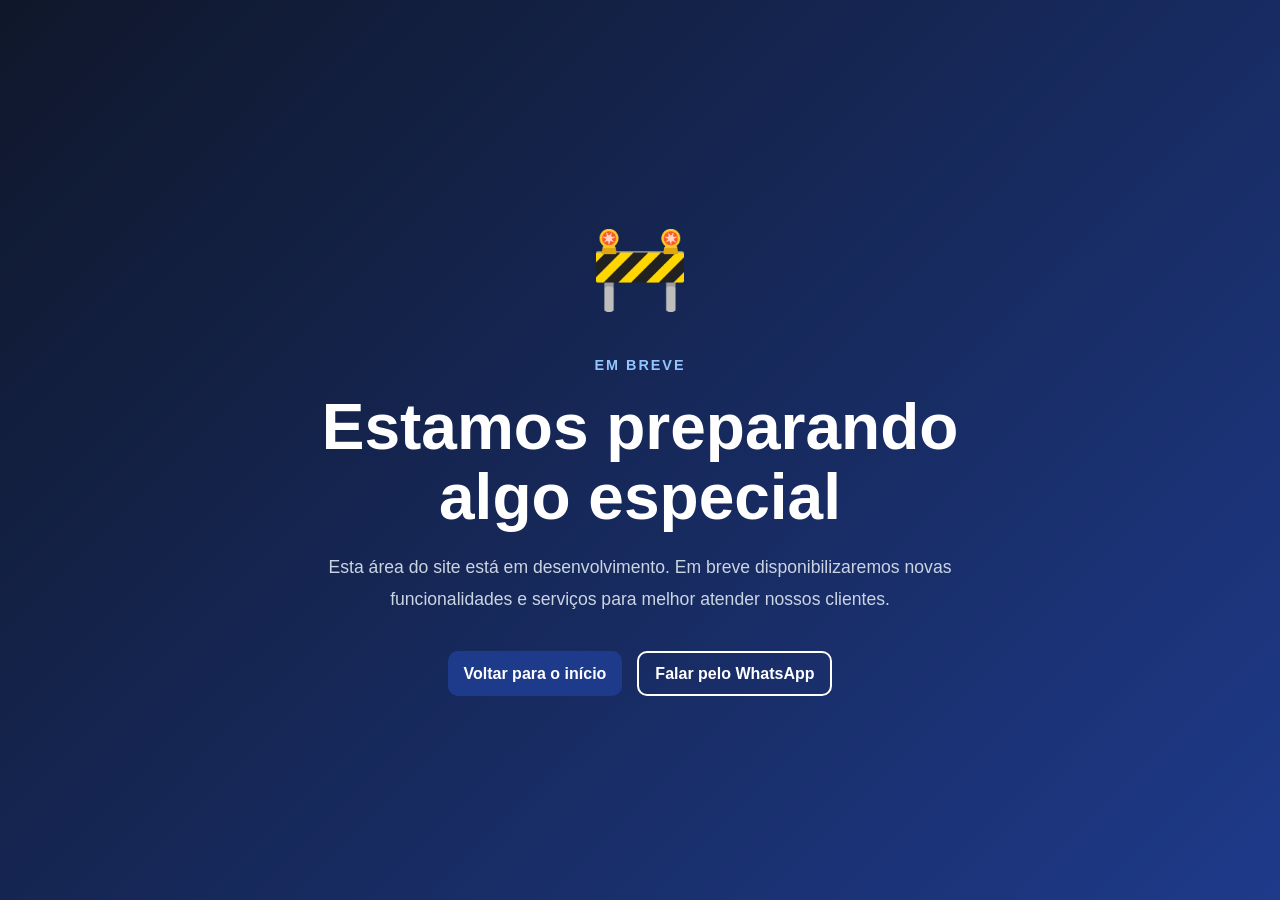
==== construcao.html @ bfa179e9 "adiciondo pagina de agradecimento e em construção alem de modificações no visual" ====
<!DOCTYPE html>
<html lang="pt-BR">

<head>
    <meta charset="UTF-8">
    <meta name="viewport" content="width=device-width, initial-scale=1.0">

    <title>Página em Construção | Frete Cometa</title>

    <link rel="stylesheet" href="css/style.css">
</head>

<body>

    <main class="construction-page">

        <div class="construction-container">

            <div class="construction-icon">
                🚧
            </div>

            <span class="construction-subtitle">
                Em breve
            </span>

            <h1 class="construction-title">
                Estamos preparando algo especial
            </h1>

            <p class="construction-description">
                Esta área do site está em desenvolvimento.
                Em breve disponibilizaremos novas funcionalidades
                e serviços para melhor atender nossos clientes.
            </p>

            <div class="construction-actions">

                <a href="index.html" class="btn btn-primary">
                    Voltar para o início
                </a>

                <a href="#" class="contact-link whatsapp-link btn btn-secondary">
                    Falar pelo WhatsApp
                </a>

            </div>

        </div>

    </main>

</body>
<script src="js/main.js"></script>

</html>
---- css/style.css ----
/* =========================
   RESET
========================= */

* {
    margin: 0;
    padding: 0;
    box-sizing: border-box;
}

html {
    scroll-behavior: smooth;
}

body {
    font-family: "Segoe UI", sans-serif;
    color: #334155;
    background: #f8fafc;
    line-height: 1.6;
}

img {
    max-width: 100%;
    display: block;
}

a {
    text-decoration: none;
}

ul {
    list-style: none;
}

section {
    scroll-margin-top: 50px;
}

/* =========================
   VARIÁVEIS
========================= */

:root {
    --primary: #FFA500;
    --primary-dark: #1e3a8a;
    --dark: #0f172a;
    --text: #334155;
    --light: #f8fafc;
    --white: #ffffff;

    --shadow:
        0 10px 30px rgba(0, 0, 0, 0.08);

    --radius: 16px;
    --transition: .3s ease;
}

/* =========================
   UTILITÁRIOS
========================= */

.container {
    width: min(1200px, 90%);
    margin: auto;
    padding: 10px 0;
}

.section-header {
    text-align: center;
    margin-bottom: 30px;
}

.section-header h2 {
    font-size: 2.5rem;
    color: var(--dark);
    margin-bottom: 10px;
}

.section-header p {
    max-width: 700px;
    margin: auto;
}

/* =========================
   BOTÕES
========================= */

.btn {
    display: inline-flex;
    align-items: center;
    justify-content: center;

    padding: 8px 16px;

    border-radius: 10px;

    font-weight: 600;

    transition: var(--transition);

    cursor: pointer;
}

.btn-primary {
    background: var(--primary-dark);
    color: white;
}

.btn-primary:hover {
    color: var(--primary-dark);
    background: var(--primary);
    transform: translateY(-2px);
}

.btn-secondary {
    border: 2px solid white;
    color: white;
}

.btn-secondary:hover {
    background: white;
    color: var(--primary);
}

/* =========================
   HEADER
========================= */

.header {
    position: fixed;

    top: 0;
    left: 0;

    width: 100%;

    z-index: 1000;

    background: rgba(15, 23, 42, 0.95);

    backdrop-filter: blur(10px);

    box-shadow: 0 5px 20px rgba(0, 0, 0, 0.15);

    /* Começa escondido */
    transform: translateY(-100%);

    /* Animação */
    transition: transform 0.4s ease;
}

.header.visible {
    transform: translateY(0);
}

.header-container {
    height: 50px;

    display: flex;
    align-items: center;
    justify-content: space-between;
}

.logo-area {
    display: flex;
    align-items: center;
    gap: 12px;
}

.logo {
    width: 100px;
}

.company-name {
    font-size: 1.2rem;
    font-weight: 700;
    color: white;
}

.nav-list {
    display: flex;
    gap: 35px;
}

.nav-list a {
    color: white;
    font-weight: 500;
    transition: .3s;
}

.nav-list a:hover {
    color: #60a5fa;
}

/* =========================
   HERO
========================= */

.hero {
    display: flex;
    align-items: center;
    justify-content: center;


    position: relative;

    width: 100%;
    min-height: 100vh;

    overflow: hidden;

    background: #0f172a;

    color: white;
}

.hero-slide {
    position: relative;

    width: 100%;
    min-height: 100vh;
}

/* =========================
   IMAGEM DO HERO
========================= */

.hero-image {
    position: absolute;

    top: 0;
    right: 0;

    width: 100%;
    height: 100%;

    z-index: 1;

    overflow: hidden;
}


/* IMAGENS DO CARROSSEL */

.hero-slide-image {
    position: absolute;

    top: 0;
    left: 0;

    width: 100%;
    height: 100%;

    display: block;

    object-fit: cover;
    object-position: center;

    opacity: 0;

    transition: opacity 1.2s ease-in-out;

    animation: none;
    transform: none;
}


/* IMAGEM ATIVA */

.hero-slide-image.active {
    opacity: 1;
}

/* ESCURECIMENTO DA IMAGEM */

.hero-image::after {
    content: "";

    position: absolute;

    inset: 0;

    background: linear-gradient(90deg,
            rgba(15, 23, 42, 0.92) 0%,
            rgba(15, 23, 42, 0.70) 40%,
            rgba(15, 23, 42, 0.30) 75%,
            rgba(15, 23, 42, 0.20) 100%);

    z-index: 2;
}


/* CONTEÚDO */

.hero-content {
    position: relative;

    z-index: 10;

    min-height: 100vh;

    display: flex;

    align-items: center;
}


/* TEXTO */

.hero-text {
    max-width: 650px;

    position: relative;

    z-index: 11;
}

.hero-subtitle {
    display: inline-block;

    color: #93c5fd;

    font-weight: 600;

    letter-spacing: 1px;

    margin-bottom: 10px;
}

.hero-title {
    font-size: clamp(2.8rem, 5vw, 3.5rem);

    line-height: 1.05;

    color: white;

    margin: 15px 0;
}

.hero-description {
    max-width: 550px;

    font-size: 1.15rem;

    color: #e2e8f0;

    margin-bottom: 35px;
}

.hero-logo {
    height: 150px;
}


/* BOTÕES */

.hero-buttons {
    display: flex;
    align-items: center;
    gap: 15px;
}

/* =========================
   DIFERENCIAIS
========================= */

.advantages {
    padding: 50px 0;
    background: white;
}

.advantages-grid {
    display: grid;
    grid-template-columns: repeat(4, 1fr);
    gap: 25px;
}

.advantage-card {
    background: white;

    padding: 35px;

    border-radius: var(--radius);

    box-shadow: var(--shadow);

    text-align: center;

    transition: .3s;
}

.advantage-card:hover {
    transform: translateY(-8px);
}

.advantage-icon {
    font-size: 3rem;
    margin-bottom: 15px;
}

.advantage-card h3 {
    margin-bottom: 10px;
}

/* =========================
   ÁREAS DE ATENDIMENTO
========================= */

.service-areas {
    padding: 50px 0;
}

.service-areas-content {
    display: grid;
    grid-template-columns: 400px 1fr;
    gap: 25px;
}

.service-areas-info h2 {
    text-align: center;
    font-size: 2.5rem;
    color: var(--dark);
    margin-bottom: 20px;
}

.service-areas-info p {
    margin-bottom: 25px;
}

.dropdown {
    background: white;

    margin-bottom: 20px;

    border-radius: var(--radius);

    overflow: hidden;

    box-shadow: var(--shadow);
}

.dropdown summary {
    padding: 22px;

    cursor: pointer;

    font-weight: 600;

    color: var(--dark);
}

.locations-grid {
    display: grid;
    grid-template-columns: repeat(auto-fit, minmax(220px, 1fr));

    gap: 20px;

    padding: 20px;
}

.location-card {
    background: #f1f5f9;

    padding: 20px;

    border-radius: 12px;
}

.location-card h4 {
    margin-bottom: 8px;
}

/* =========================
   CALCULADORA
========================= */

.cubage {
    padding: 50px 0;
    background: white;
}

.cubage-form {
    display: grid;
    grid-template-columns: repeat(4, 1fr);

    gap: 20px;

    margin-bottom: 40px;
}

.form-group {
    display: flex;
    flex-direction: column;
}

.form-group label {
    margin-bottom: 8px;
    font-weight: 600;
}

.input-field {
    height: 55px;

    border: 1px solid #cbd5e1;

    border-radius: 10px;

    padding: 0 15px;
}

.input-field:focus {
    outline: none;
    border-color: var(--primary);
}

.cubage-result {
    text-align: center;
}

.result-card {
    width: 300px;

    margin: 10px auto;

    padding: 10px;

    border-radius: var(--radius);

    background: var(--dark);

    color: white;
}

.result-value {
    display: block;

    font-size: 2rem;

    margin-top: 10px;

    font-weight: 700;
}

/* =========================
   CONTATO
========================= */

.contact {
    padding: 50px 0;
}

.contact-grid {
    display: grid;
    grid-template-columns: repeat(4, 1fr);
    gap: 15px;
}

.contact-card {
    display: flex;
    align-items: center;
    justify-content: left;
    gap: 10px;

    background: white;

    text-align: center;

    padding: 10px;

    border-radius: var(--radius);

    box-shadow: var(--shadow);
}

.contact-avatar {
    width: 90px;
    height: 90px;

    border-radius: 50%;

    overflow: hidden;
}

/* =========================
   FOOTER
========================= */

.footer {
    background: var(--dark);
    color: white;
    padding-top: 80px;
}

.footer-grid {
    display: grid;
    grid-template-columns: repeat(4, 1fr);
    gap: 50px;
}

.footer-column h3 {
    margin-bottom: 20px;
}

.footer-column li {
    margin-bottom: 10px;
}

.footer-column a {
    color: #cbd5e1;
}

.footer-column a:hover {
    color: white;
}

.footer-bottom {
    border-top: 1px solid rgba(255, 255, 255, .1);

    margin-top: 50px;

    padding: 30px 0;

    text-align: center;
}

/* =========================
   CARGO CAROUSEL
========================= */

.cargo-carousel-section {
    background: #f8fafc;
    overflow: hidden;
}


/* =========================
   CABEÇALHO
========================= */

.cargo-section-header {
    max-width: 750px;
    margin-left: auto;
    margin-right: auto;
}

.section-subtitle {
    display: inline-block;

    margin-bottom: 10px;

    color: #2563eb;

    font-size: 0.9rem;
    font-weight: 700;

    text-transform: uppercase;
    letter-spacing: 1.5px;
}

.cargo-section-header h2 {
    color: #0f172a;

    font-size: clamp(2rem, 4vw, 2.8rem);

    line-height: 1.15;

    margin-bottom: 15px;
}

.cargo-section-header p {
    color: #64748b;

    font-size: 1.05rem;

    max-width: 650px;

    margin: auto;
}


/* =========================
   CARROSSEL
========================= */

.cargo-carousel {
    position: relative;

    display: flex;

    align-items: center;

    width: 100%;

    margin-top: 20px;
}


/* ÁREA VISÍVEL */

.cargo-carousel-viewport {
    width: 100%;

    overflow: hidden;

    padding: 20px 5px 35px;
}


/* TRACK */

.cargo-carousel-track {
    display: flex;

    gap: 25px;

    transition: transform 0.5s ease;

    will-change: transform;
}


/* =========================
   CARD
========================= */

.cargo-card {
    flex: 0 0 calc((100% - 50px) / 3);

    background: #ffffff;

    border-radius: 18px;

    overflow: hidden;

    box-shadow:
        0 10px 30px rgba(15, 23, 42, 0.08);

    transition:
        transform 0.3s ease,
        box-shadow 0.3s ease;
}

.cargo-card:hover {
    transform: translateY(-8px);

    box-shadow:
        0 18px 40px rgba(15, 23, 42, 0.14);
}


/* =========================
   IMAGEM
========================= */

.cargo-card-image {
    width: 100%;

    height: 220px;

    overflow: hidden;
}

.cargo-card-image img {
    width: 100%;
    height: 100%;

    display: block;

    object-fit: cover;

    transition: transform 0.5s ease;
}

.cargo-card:hover .cargo-card-image img {
    transform: scale(1.05);
}


/* =========================
   CONTEÚDO
========================= */

.cargo-card-content {
    padding: 15px;
}

.cargo-card-category {
    display: inline-block;

    margin-bottom: 8px;

    color: #2563eb;

    font-size: 0.75rem;

    font-weight: 700;

    text-transform: uppercase;

    letter-spacing: 1px;
}

.cargo-card-content h3 {
    color: #0f172a;

    font-size: 1.35rem;

    margin-bottom: 5px;
}

.cargo-card-content p {
    color: #64748b;

    line-height: 1.6;
}


/* =========================
   BOTÕES DO CARROSSEL
========================= */

.cargo-carousel-button {
    position: absolute;

    top: 50%;

    transform: translateY(-50%);

    z-index: 10;

    width: 48px;
    height: 48px;

    display: flex;

    align-items: center;
    justify-content: center;

    border: none;

    border-radius: 50%;

    background: #ffffff;

    color: #0f172a;

    font-size: 1.4rem;

    cursor: pointer;

    box-shadow:
        0 8px 25px rgba(15, 23, 42, 0.15);

    transition:
        background 0.3s ease,
        color 0.3s ease,
        transform 0.3s ease;
}

.cargo-carousel-button:hover {
    background: #2563eb;

    color: #ffffff;

    transform:
        translateY(-50%) scale(1.05);
}

.cargo-carousel-prev {
    left: -24px;
}

.cargo-carousel-next {
    right: -24px;
}


/* =========================
   INDICADORES
========================= */

.cargo-carousel-dots {
    display: flex;

    justify-content: center;
    align-items: center;

    gap: 8px;

    margin-top: 10px;
}

.cargo-dot {
    width: 8px;
    height: 8px;

    padding: 0;

    border: none;

    border-radius: 50%;

    background: #cbd5e1;

    cursor: pointer;

    transition:
        width 0.3s ease,
        background 0.3s ease;
}

.cargo-dot.active {
    width: 24px;

    border-radius: 10px;

    background: var(--primary);
}


/* =========================
   CTA
========================= */

.cargo-carousel-cta {
    display: flex;

    align-items: center;
    justify-content: center;

    gap: 20px;

    margin-top: 45px;

    text-align: center;
}

.cargo-carousel-cta p {
    color: #475569;

    font-weight: 500;
}

/* =========================
   PÁGINA EM CONSTRUÇÃO
========================= */

.construction-page {
    min-height: 100vh;

    display: flex;

    align-items: center;
    justify-content: center;

    padding: 30px;

    background:
        linear-gradient(135deg,
            #0f172a,
            #1e3a8a);

    text-align: center;
}

.construction-container {
    max-width: 700px;
}

.construction-icon {
    font-size: 5rem;

    margin-bottom: 20px;
}

.construction-subtitle {
    display: inline-block;

    color: #93c5fd;

    font-size: 0.9rem;
    font-weight: 700;

    text-transform: uppercase;
    letter-spacing: 2px;

    margin-bottom: 15px;
}

.construction-title {
    color: #ffffff;

    font-size: clamp(2.5rem, 5vw, 4rem);

    line-height: 1.1;

    margin-bottom: 20px;
}

.construction-description {
    color: #cbd5e1;

    font-size: 1.1rem;

    line-height: 1.8;

    margin-bottom: 35px;
}

.construction-actions {
    display: flex;

    justify-content: center;

    gap: 15px;

    flex-wrap: wrap;
}

@media (max-width: 768px) {

    .construction-actions {
        flex-direction: column;
    }

    .construction-actions .btn {
        width: 100%;
    }
}


/* =========================
   TABLET
========================= */

@media (max-width: 992px) {

    .cargo-card {
        flex: 0 0 calc((100% - 25px) / 2);
    }

    .cargo-carousel-prev {
        left: -15px;
    }

    .cargo-carousel-next {
        right: -15px;
    }
}

/* =========================
   RESPONSIVO
========================= */

@media (max-width: 992px) {

    .hero-content,
    .service-areas-content {
        grid-template-columns: 1fr;
    }

    .advantages-grid,
    .contact-grid {
        grid-template-columns: repeat(2, 1fr);
    }

    .header-actions a,
    .nav-list {
        font-size: .8rem;
    }

    .cubage-form {
        grid-template-columns: repeat(2, 1fr);
    }

    .hero-title {
        font-size: 2.5rem;
    }

}

@media (max-width: 768px) {

    section {
        padding: 30px 0;
    }

    .nav-menu {
        display: none;
    }

    .hero-content {
        min-height: 100%;
    }

    .contact-grid,
    .cubage-form {
        grid-template-columns: 1fr;
    }

    .contact-card {
        width: 90vw;
    }

    .advantages-grid {
        display: grid;
        grid-template-columns: repeat(2, 1fr);
        gap: 10px;
    }

    .advantage-card {
        padding: 10px;
        font-size: .8rem;
    }

    .hero-title {
        font-size: 2.2rem;
    }

    .hero-buttons {
        flex-direction: column;
    }

    .footer-grid {
        grid-template-columns: 1fr;
    }

    .hero-buttons .btn {
        width: 60%;
    }
}

/* =========================
   MOBILE CARGO-CAROUSEL
========================= */

@media (max-width: 768px) {

    .cargo-card {
        flex: 0 0 100%;
    }

    .cargo-carousel-button {
        width: 42px;
        height: 42px;

        font-size: 1.1rem;
    }

    .cargo-carousel-prev {
        left: 5px;
    }

    .cargo-carousel-next {
        right: 5px;
    }

    .cargo-carousel-viewport {
        padding-left: 10px;
        padding-right: 10px;
    }

    .cargo-carousel-cta {
        flex-direction: column;

        gap: 15px;
    }

    .cargo-card-image {
        height: 240px;
    }
}


/* =========================
   LOCAÇÃO DE MESAS E CADEIRAS
========================= */

.rental-section {
    padding: 100px 0;

    background: #ffffff;
}


/* CONTEÚDO */

.rental-content {
    display: grid;

    grid-template-columns: 1fr 1fr;

    gap: 60px;

    align-items: center;
}


/* =========================
   IMAGEM
========================= */

.rental-image {
    position: relative;

    overflow: hidden;

    border-radius: 20px;

    box-shadow:
        0 15px 40px rgba(15, 23, 42, 0.12);
}

.rental-image img {
    width: 100%;
    height: 100%;

    display: block;

    object-fit: cover;

    transition: transform 0.5s ease;
}

.rental-image:hover img {
    height: 100%;
    transform: scale(1.03);
}


/* =========================
   TEXTO
========================= */

.rental-text h2 {
    font-size: clamp(2rem, 4vw, 3rem);

    color: #0f172a;

    line-height: 1.15;

    margin-bottom: 20px;
}

.rental-text p {

    color: #64748b;

    font-size: 1rem;

    line-height: 1.8;

    margin-bottom: 20px;
}


/* =========================
   LISTA DE BENEFÍCIOS
========================= */

.rental-features {
    list-style: none;

    margin: 30px 0;

    padding: 0;
}

.rental-features li {
    display: flex;

    align-items: center;

    gap: 10px;

    color: #334155;

    font-weight: 500;

    margin-bottom: 15px;
}


/* =========================
   BOTÃO
========================= */

.rental-text .btn {
    margin-top: 10px;
}


/* =========================
   RESPONSIVO
========================= */

@media (max-width: 992px) {

    .rental-content {
        grid-template-columns: 1fr;

        gap: 40px;
    }

    .rental-image {
        max-width: 700px;

        margin: 0 auto;
    }

    .rental-text {
        text-align: center;
    }

    .rental-features li {
        justify-content: center;
    }
}

@media (max-width: 768px) {

    .rental-section {
        padding: 70px 0;
    }

    .rental-image {
        display: none;
        border-radius: 16px;
    }

    .rental-text h2 {
        margin-bottom: 15px;
    }

    .rental-features {
        margin: 25px 0;
    }
}

/* =========================
   PÁGINA DE OBRIGADO
========================= */

.thanks-page {
    min-height: 100vh;

    display: flex;

    align-items: center;
    justify-content: center;

    padding: 30px;

    text-align: center;

    background:
        linear-gradient(135deg,
            #0f172a,
            #1e3a8a);
}

.thanks-container {
    display: flex;
    flex-direction: column;
    align-items: center;
    max-width: 700px;
}

.thanks-container .logo {
    width: 300px;
}

.thanks-icon {
    font-size: 5rem;

    margin-bottom: 20px;
}

.thanks-subtitle {
    display: inline-block;

    margin-bottom: 15px;

    color: #93c5fd;

    font-size: 0.9rem;
    font-weight: 700;

    letter-spacing: 2px;

    text-transform: uppercase;
}

.thanks-title {
    color: white;

    font-size: clamp(2.5rem,
            5vw,
            4rem);

    line-height: 1.1;

    margin-bottom: 20px;
}

.thanks-description {
    max-width: 600px;

    margin: 0 auto 35px;

    color: #cbd5e1;

    line-height: 1.8;

    font-size: 1.1rem;
}

.thanks-actions {
    display: flex;

    justify-content: center;
}
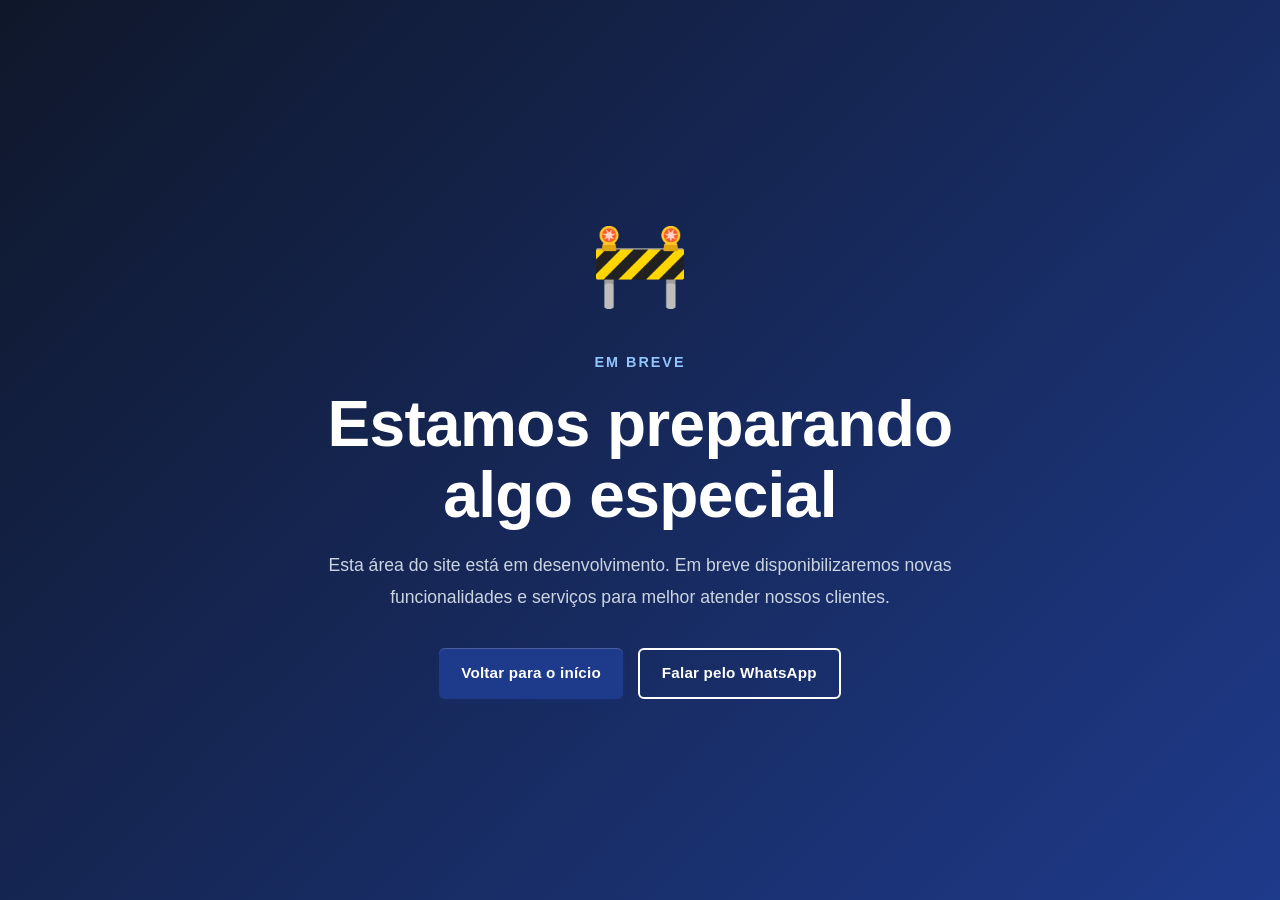
==== commit 49272571: "Design: icones SVG, animacoes, banner com hierarquia de cores, hero com prioridade e versionamento d" ====
--- a/construcao.html
+++ b/construcao.html
@@ -7,7 +7,16 @@
 
     <title>Página em Construção | Frete Cometa</title>
 
-    <link rel="stylesheet" href="css/style.css">
+    <link rel="stylesheet" href="css/style.css?v=20261102">
+
+    <!-- Google tag (gtag.js) -->
+    <script async src="https://www.googletagmanager.com/gtag/js?id=AW-18405161587"></script>
+    <script>
+        window.dataLayer = window.dataLayer || [];
+        function gtag() { dataLayer.push(arguments); }
+        gtag('js', new Date());
+        gtag('config', 'AW-18405161587');
+    </script>
 </head>
 
 <body>
@@ -50,7 +59,7 @@
 
     </main>
 
+    <script src="js/main.js?v=20261102"></script>
 </body>
-<script src="js/main.js"></script>
 
 </html>
--- a/css/style.css
+++ b/css/style.css
@@ -25,6 +25,7 @@
 }
 
 a {
+    color: inherit;
     text-decoration: none;
 }
 
@@ -240,7 +241,9 @@
 }
 
 
-/* IMAGENS DO CARROSSEL */
+/* =============================
+    IMAGENS DO CARROSSEL DO HERO
+================================*/
 
 .hero-slide-image {
     position: absolute;
@@ -265,7 +268,9 @@
 }
 
 
-/* IMAGEM ATIVA */
+/* =================
+    IMAGEM ATIVA 
+===================*/
 
 .hero-slide-image.active {
     opacity: 1;
@@ -290,7 +295,9 @@
 }
 
 
-/* CONTEÚDO */
+/* ==================
+    CONTEÚDO DO HERO 
+====================*/
 
 .hero-content {
     position: relative;
@@ -305,7 +312,9 @@
 }
 
 
-/* TEXTO */
+/* ===========
+    TEXTO 
+=============*/
 
 .hero-text {
     max-width: 650px;
@@ -352,7 +361,9 @@
 }
 
 
-/* BOTÕES */
+/* ===========
+    BOTÕES
+=========== */
 
 .hero-buttons {
     display: flex;
@@ -471,7 +482,7 @@
 }
 
 /* =========================
-   CALCULADORA
+   CALCULADORA - INUTILIZADA
 ========================= */
 
 .cubage {
@@ -624,7 +635,7 @@
 }
 
 /* =========================
-   CARGO CAROUSEL
+   CARROSSEL CARGA
 ========================= */
 
 .cargo-carousel-section {
@@ -634,7 +645,7 @@
 
 
 /* =========================
-   CABEÇALHO
+   CABEÇALHO DA AREA DE CARGA
 ========================= */
 
 .cargo-section-header {
@@ -679,7 +690,7 @@
 
 
 /* =========================
-   CARROSSEL
+   CARROSSEL DA CARGA
 ========================= */
 
 .cargo-carousel {
@@ -695,7 +706,9 @@
 }
 
 
-/* ÁREA VISÍVEL */
+/* ================
+    ÁREA VISÍVEL
+===================*/
 
 .cargo-carousel-viewport {
     width: 100%;
@@ -706,7 +719,9 @@
 }
 
 
-/* TRACK */
+/* ===============
+    TRACK
+=================*/
 
 .cargo-carousel-track {
     display: flex;
@@ -777,7 +792,7 @@
 
 
 /* =========================
-   CONTEÚDO
+   CONTEÚDO DO CARD DE CARGAS
 ========================= */
 
 .cargo-card-content {
@@ -876,7 +891,7 @@
 
 
 /* =========================
-   INDICADORES
+   INDICADORES DOTS
 ========================= */
 
 .cargo-carousel-dots {
@@ -1017,39 +1032,483 @@
     flex-wrap: wrap;
 }
 
-@media (max-width: 768px) {
-
-    .construction-actions {
-        flex-direction: column;
-    }
-
-    .construction-actions .btn {
-        width: 100%;
-    }
-}
-
-
-/* =========================
-   TABLET
-========================= */
-
-@media (max-width: 992px) {
-
-    .cargo-card {
-        flex: 0 0 calc((100% - 25px) / 2);
-    }
-
-    .cargo-carousel-prev {
-        left: -15px;
-    }
-
-    .cargo-carousel-next {
-        right: -15px;
-    }
-}
-
-/* =========================
-   RESPONSIVO
+/* =========================
+   LOCAÇÃO DE MESAS E CADEIRAS
+========================= */
+
+.rental-section {
+    background: #ffffff;
+}
+
+
+/* CONTEÚDO */
+
+.rental-content {
+    display: grid;
+
+    grid-template-columns: 1fr 1fr;
+
+    gap: 60px;
+
+    align-items: center;
+}
+
+
+/* =========================
+   IMAGEM
+========================= */
+
+.rental-image {
+    height: 80%;
+
+    position: relative;
+
+    overflow: hidden;
+
+    border-radius: 20px;
+
+    box-shadow:
+        0 15px 40px rgba(15, 23, 42, 0.12);
+}
+
+.rental-image img {
+    width: 100%;
+    height: 100%;
+
+    display: block;
+
+    object-fit: cover;
+
+    transition: transform 0.5s ease;
+}
+
+.rental-image:hover img {
+    height: 100%;
+    transform: scale(1.03);
+}
+
+
+/* =========================
+   TEXTO
+========================= */
+
+.rental-text h2 {
+    font-size: clamp(2rem, 4vw, 3rem);
+
+    color: #0f172a;
+
+    line-height: 1.15;
+
+    margin-bottom: 20px;
+}
+
+.rental-text p {
+
+    color: #64748b;
+
+    font-size: 1rem;
+
+    line-height: 1.8;
+
+    margin-bottom: 20px;
+}
+
+
+/* =========================
+   LISTA DE BENEFÍCIOS
+========================= */
+
+.rental-features {
+    list-style: none;
+
+    margin: 30px 0;
+
+    padding: 0;
+}
+
+.rental-features li {
+    display: flex;
+
+    align-items: center;
+
+    gap: 10px;
+
+    color: #334155;
+
+    font-weight: 500;
+
+    margin-bottom: 15px;
+}
+
+
+/* =========================
+   BOTÃO
+========================= */
+
+.rental-text .btn {
+    margin-top: 10px;
+}
+
+/* ========================================
+   PÁGINA SOBRE NÓS
+======================================== */
+
+.about-page {
+    padding: 50px 0;
+    background: #ffffff;
+    min-height: 100vh;
+}
+
+.about-content {
+    display: grid;
+    grid-template-columns: 1.3fr 0.7fr;
+    gap: 70px;
+    align-items: center;
+}
+
+.about-text {
+    max-width: 720px;
+}
+
+.about-text h1 {
+    color: #0f172a;
+
+    font-size: clamp(2.2rem, 4vw, 3rem);
+
+    line-height: 1.2;
+
+    margin: 5px 0 25px;
+}
+
+.about-text p {
+    color: #64748b;
+
+    font-size: 1rem;
+
+    line-height: 1.8;
+
+    margin-bottom: 18px;
+}
+
+.about-text strong {
+    color: #334155;
+    font-weight: 700;
+}
+
+.about-actions {
+    margin-top: 30px;
+}
+
+
+/* ========================================
+   NÚMEROS / DESTAQUES
+======================================== */
+
+.about-highlights {
+    display: grid;
+    grid-template-columns: 1fr;
+    gap: 18px;
+}
+
+.about-highlight {
+    padding: 28px 20px;
+
+    background: #f8fafc;
+
+    border: 1px solid #e2e8f0;
+
+    border-radius: 16px;
+
+    text-align: center;
+
+    transition:
+        transform 0.3s ease,
+        box-shadow 0.3s ease;
+}
+
+.about-highlight:hover {
+    transform: translateY(-4px);
+
+    box-shadow:
+        0 10px 25px rgba(15, 23, 42, 0.08);
+}
+
+.about-highlight strong {
+    display: block;
+
+    color: #2563eb;
+
+    font-size: 2.3rem;
+
+    line-height: 1;
+
+    margin-bottom: 10px;
+}
+
+.about-highlight span {
+    color: #64748b;
+
+    font-size: 0.9rem;
+
+    font-weight: 500;
+}
+
+.privacy-page {
+    padding: 50px 0;
+}
+
+
+/* ========================================
+   MISSÃO
+======================================== */
+
+.mission-section {
+    padding: 50px 0;
+
+    background: #f8fafc;
+
+    border-top: 1px solid #e2e8f0;
+    border-bottom: 1px solid #e2e8f0;
+}
+
+.mission-content {
+    max-width: 900px;
+
+    margin: 0 auto;
+}
+
+
+.mission-header {
+    text-align: center;
+
+    margin-bottom: 45px;
+}
+
+.mission-header h2 {
+    color: #0f172a;
+
+    font-size: clamp(2rem, 4vw, 2.8rem);
+
+    line-height: 1.2;
+
+    margin: 5px 0 0;
+}
+
+
+.mission-main {
+    text-align: center;
+
+    margin-bottom: 45px;
+}
+
+.mission-main h3 {
+    color: #2563eb;
+
+    font-size: clamp(1.6rem, 3vw, 2.2rem);
+
+    line-height: 1.3;
+
+    margin-bottom: 20px;
+}
+
+.mission-main p {
+    max-width: 700px;
+
+    margin: 0 auto;
+
+    color: #64748b;
+
+    font-size: 1.05rem;
+
+    line-height: 1.8;
+}
+
+
+/* ========================================
+   DIFERENCIAL
+======================================== */
+
+.mission-differential {
+    display: flex;
+
+    align-items: center;
+
+    gap: 25px;
+
+    padding: 30px;
+
+    background: #ffffff;
+
+    border: 1px solid #e2e8f0;
+
+    border-radius: 16px;
+
+    box-shadow:
+        0 8px 25px rgba(15, 23, 42, 0.05);
+}
+
+.mission-icon {
+    flex-shrink: 0;
+
+    width: 65px;
+    height: 65px;
+
+    display: flex;
+
+    align-items: center;
+    justify-content: center;
+
+    background: #eff6ff;
+
+    border-radius: 50%;
+}
+
+.mission-icon img {
+    width: 32px;
+    height: 32px;
+
+    object-fit: contain;
+}
+
+.mission-text h3 {
+    color: #0f172a;
+
+    font-size: 1.3rem;
+
+    margin: 0 0 8px;
+}
+
+.mission-text p {
+    color: #64748b;
+
+    line-height: 1.7;
+
+    margin: 0;
+}
+
+
+/* ========================================
+   CTA FINAL
+======================================== */
+
+.about-cta {
+    padding: 50px 0;
+
+    background: #ffffff;
+}
+
+.about-cta-content {
+    max-width: 700px;
+
+    margin: 0 auto;
+
+    text-align: center;
+}
+
+.about-cta-content h2 {
+    color: #0f172a;
+
+    font-size: clamp(2rem, 4vw, 2.8rem);
+
+    line-height: 1.2;
+
+    margin: 5px 0 15px;
+}
+
+.about-cta-content p {
+    color: #64748b;
+
+    line-height: 1.7;
+
+    margin-bottom: 30px;
+}
+
+/* =========================
+   PÁGINA DE OBRIGADO
+========================= */
+
+.thanks-page {
+    min-height: 100vh;
+
+    display: flex;
+
+    align-items: center;
+    justify-content: center;
+
+    padding: 30px;
+
+    text-align: center;
+
+    background:
+        linear-gradient(135deg,
+            #0f172a,
+            #1e3a8a);
+}
+
+.thanks-container {
+    display: flex;
+    flex-direction: column;
+    align-items: center;
+    max-width: 700px;
+}
+
+.thanks-container .logo {
+    width: 300px;
+}
+
+.thanks-icon {
+    font-size: 5rem;
+
+    margin-bottom: 20px;
+}
+
+.thanks-subtitle {
+    display: inline-block;
+
+    margin-bottom: 15px;
+
+    color: #93c5fd;
+
+    font-size: 0.9rem;
+    font-weight: 700;
+
+    letter-spacing: 2px;
+
+    text-transform: uppercase;
+}
+
+.thanks-title {
+    color: white;
+
+    font-size: clamp(2.5rem,
+            5vw,
+            4rem);
+
+    line-height: 1.1;
+
+    margin-bottom: 20px;
+}
+
+.thanks-description {
+    max-width: 600px;
+
+    margin: 0 auto 35px;
+
+    color: #cbd5e1;
+
+    line-height: 1.8;
+
+    font-size: 1.1rem;
+}
+
+.thanks-actions {
+    display: flex;
+
+    justify-content: center;
+}
+
+/* =========================
+   RESPONSIVO TABLET
 ========================= */
 
 @media (max-width: 992px) {
@@ -1077,7 +1536,67 @@
         font-size: 2.5rem;
     }
 
-}
+    .rental-content {
+        grid-template-columns: 1fr;
+
+        gap: 40px;
+    }
+
+    .rental-image {
+        max-width: 700px;
+
+        margin: 0 auto;
+    }
+
+    .rental-text {
+        text-align: center;
+    }
+
+    .rental-features li {
+        justify-content: center;
+    }
+
+    .about-content {
+        grid-template-columns: 1fr;
+
+        gap: 45px;
+    }
+
+    .about-text {
+        max-width: 800px;
+
+        margin: 0 auto;
+
+        text-align: center;
+    }
+
+    .about-highlights {
+        grid-template-columns: repeat(3, 1fr);
+
+        max-width: 800px;
+
+        width: 100%;
+
+        margin: 0 auto;
+    }
+
+    .cargo-card {
+        flex: 0 0 calc((100% - 25px) / 2);
+    }
+
+    .cargo-carousel-prev {
+        left: -15px;
+    }
+
+    .cargo-carousel-next {
+        right: -15px;
+    }
+
+}
+
+/* ====================
+    RESPONSIVO MOBILE
+=====================*/
 
 @media (max-width: 768px) {
 
@@ -1128,13 +1647,15 @@
     .hero-buttons .btn {
         width: 60%;
     }
-}
-
-/* =========================
-   MOBILE CARGO-CAROUSEL
-========================= */
-
-@media (max-width: 768px) {
+
+
+    .construction-actions {
+        flex-direction: column;
+    }
+
+    .construction-actions .btn {
+        width: 100%;
+    }
 
     .cargo-card {
         flex: 0 0 100%;
@@ -1169,155 +1690,34 @@
     .cargo-card-image {
         height: 240px;
     }
-}
-
-
-/* =========================
-   LOCAÇÃO DE MESAS E CADEIRAS
-========================= */
-
-.rental-section {
-    padding: 100px 0;
-
-    background: #ffffff;
-}
-
-
-/* CONTEÚDO */
-
-.rental-content {
-    display: grid;
-
-    grid-template-columns: 1fr 1fr;
-
-    gap: 60px;
-
-    align-items: center;
-}
-
-
-/* =========================
-   IMAGEM
-========================= */
-
-.rental-image {
-    position: relative;
-
-    overflow: hidden;
-
-    border-radius: 20px;
-
-    box-shadow:
-        0 15px 40px rgba(15, 23, 42, 0.12);
-}
-
-.rental-image img {
-    width: 100%;
-    height: 100%;
-
-    display: block;
-
-    object-fit: cover;
-
-    transition: transform 0.5s ease;
-}
-
-.rental-image:hover img {
-    height: 100%;
-    transform: scale(1.03);
-}
-
-
-/* =========================
-   TEXTO
-========================= */
-
-.rental-text h2 {
-    font-size: clamp(2rem, 4vw, 3rem);
-
-    color: #0f172a;
-
-    line-height: 1.15;
-
-    margin-bottom: 20px;
-}
-
-.rental-text p {
-
-    color: #64748b;
-
-    font-size: 1rem;
-
-    line-height: 1.8;
-
-    margin-bottom: 20px;
-}
-
-
-/* =========================
-   LISTA DE BENEFÍCIOS
-========================= */
-
-.rental-features {
-    list-style: none;
-
-    margin: 30px 0;
-
-    padding: 0;
-}
-
-.rental-features li {
-    display: flex;
-
-    align-items: center;
-
-    gap: 10px;
-
-    color: #334155;
-
-    font-weight: 500;
-
-    margin-bottom: 15px;
-}
-
-
-/* =========================
-   BOTÃO
-========================= */
-
-.rental-text .btn {
-    margin-top: 10px;
-}
-
-
-/* =========================
-   RESPONSIVO
-========================= */
-
-@media (max-width: 992px) {
-
-    .rental-content {
+
+    .about-text h1 {
+        font-size: 2.2rem;
+    }
+
+    .about-text p {
+        font-size: 0.98rem;
+    }
+
+    .about-highlights {
         grid-template-columns: 1fr;
-
-        gap: 40px;
-    }
-
-    .rental-image {
-        max-width: 700px;
-
-        margin: 0 auto;
-    }
-
-    .rental-text {
+    }
+
+    .mission-header {
+        margin-bottom: 35px;
+    }
+
+    .mission-main {
+        margin-bottom: 35px;
+    }
+
+    .mission-differential {
+        flex-direction: column;
+
         text-align: center;
-    }
-
-    .rental-features li {
-        justify-content: center;
-    }
-}
-
-@media (max-width: 768px) {
+
+        padding: 25px;
+    }
 
     .rental-section {
         padding: 70px 0;
@@ -1335,88 +1735,1039 @@
     .rental-features {
         margin: 25px 0;
     }
-}
-
-/* =========================
-   PÁGINA DE OBRIGADO
-========================= */
-
-.thanks-page {
-    min-height: 100vh;
-
-    display: flex;
-
+
+}
+
+/* =========================
+   MODAL DE QUALIFICAÇÃO
+========================= */
+
+.lead-modal {
+    position: fixed;
+    inset: 0;
+    z-index: 2000;
+
+    display: flex;
     align-items: center;
     justify-content: center;
 
-    padding: 30px;
+    padding: 20px;
+
+    background: rgba(15, 23, 42, 0.75);
+}
+
+.lead-modal[hidden] {
+    display: none;
+}
+
+.lead-box {
+    position: relative;
+
+    width: min(440px, 100%);
+    max-height: 90vh;
+    overflow-y: auto;
+
+    padding: 30px 25px;
+
+    background: #fff;
+    border-radius: var(--radius);
+    box-shadow: var(--shadow);
+}
+
+.lead-box h3 {
+    color: var(--dark);
+    font-size: 1.5rem;
+    margin-bottom: 5px;
+}
+
+.lead-box>p {
+    color: #64748b;
+    margin-bottom: 20px;
+}
+
+.lead-close {
+    position: absolute;
+    top: 10px;
+    right: 14px;
+
+    border: none;
+    background: none;
+
+    font-size: 1.8rem;
+    color: #64748b;
+    cursor: pointer;
+}
+
+.lead-box form {
+    display: flex;
+    flex-direction: column;
+    gap: 14px;
+}
+
+.lead-box label {
+    display: flex;
+    flex-direction: column;
+    gap: 6px;
+
+    font-weight: 600;
+    font-size: 0.9rem;
+    color: var(--dark);
+}
+
+.lead-box label[hidden] {
+    display: none;
+}
+
+.lead-box input,
+.lead-box select {
+    height: 46px;
+    padding: 0 12px;
+
+    border: 1px solid #cbd5e1;
+    border-radius: 10px;
+
+    font: inherit;
+    font-weight: 400;
+}
+
+.lead-box input:focus,
+.lead-box select:focus {
+    outline: none;
+    border-color: var(--primary);
+}
+
+.lead-hp {
+    position: absolute;
+    left: -9999px;
+}
+
+.lead-error {
+    color: #dc2626;
+    font-size: 0.85rem;
+}
+
+.lead-submit {
+    height: 48px;
+    margin-top: 5px;
+}
+
+/* =========================
+   MODAL DE QUALIFICAÇÃO
+========================= */
+
+.lead-modal {
+    position: fixed;
+    inset: 0;
+    z-index: 2000;
+
+    display: flex;
+    align-items: center;
+    justify-content: center;
+
+    padding: 20px;
+
+    background: rgba(15, 23, 42, 0.75);
+}
+
+.lead-modal[hidden] {
+    display: none;
+}
+
+.lead-box {
+    position: relative;
+
+    width: min(440px, 100%);
+    max-height: 90vh;
+    overflow-y: auto;
+
+    padding: 30px 25px;
+
+    background: #fff;
+    border-radius: var(--radius);
+    box-shadow: var(--shadow);
+}
+
+.lead-box h3 {
+    color: var(--dark);
+    font-size: 1.5rem;
+    margin-bottom: 5px;
+}
+
+.lead-box>p {
+    color: #64748b;
+    margin-bottom: 20px;
+}
+
+.lead-close {
+    position: absolute;
+    top: 10px;
+    right: 14px;
+
+    border: none;
+    background: none;
+
+    font-size: 1.8rem;
+    color: #64748b;
+    cursor: pointer;
+}
+
+.lead-box form {
+    display: flex;
+    flex-direction: column;
+    gap: 14px;
+}
+
+.lead-box label {
+    display: flex;
+    flex-direction: column;
+    gap: 6px;
+
+    font-weight: 600;
+    font-size: 0.9rem;
+    color: var(--dark);
+}
+
+.lead-box label[hidden] {
+    display: none;
+}
+
+.lead-box input,
+.lead-box select {
+    height: 46px;
+    padding: 0 12px;
+
+    border: 1px solid #cbd5e1;
+    border-radius: 10px;
+
+    font: inherit;
+    font-weight: 400;
+}
+
+.lead-box input:focus,
+.lead-box select:focus {
+    outline: none;
+    border-color: var(--primary);
+}
+
+.lead-hp {
+    position: absolute;
+    left: -9999px;
+}
+
+.lead-error {
+    color: #dc2626;
+    font-size: 0.85rem;
+}
+
+.lead-submit {
+    height: 48px;
+    margin-top: 5px;
+}
+
+/* =========================
+   BOTÃO DE AÇÃO (CTA)
+========================= */
+
+.btn-cta {
+    background: var(--primary);
+    color: var(--dark);
+    box-shadow: 0 6px 18px rgba(255, 165, 0, 0.35);
+}
+
+.btn-cta:hover {
+    background: #ffb733;
+    color: var(--dark);
+    transform: translateY(-2px);
+}
+
+/* =========================
+   BARRA FIXA NO CELULAR
+========================= */
+
+.mobile-bar {
+    display: none;
+}
+
+@media (max-width: 768px) {
+
+    .mobile-bar {
+        position: fixed;
+        left: 0;
+        right: 0;
+        bottom: 0;
+        z-index: 900;
+
+        display: flex;
+        gap: 10px;
+
+        padding: 10px 12px;
+
+        background: rgba(15, 23, 42, 0.97);
+        box-shadow: 0 -4px 18px rgba(0, 0, 0, 0.25);
+    }
+
+    .mobile-bar .btn {
+        flex: 1;
+        padding: 12px 10px;
+        font-size: 0.95rem;
+    }
+
+    .mobile-bar .btn-secondary:hover {
+        color: var(--dark);
+    }
+
+    body {
+        padding-bottom: 70px;
+    }
+}
+
+/* =========================
+   FAIXA DE CONFIANÇA
+========================= */
+
+.trust-bar {
+    padding: 28px 0;
+
+    background: #ffffff;
+
+    border-bottom: 1px solid #e2e8f0;
+}
+
+.trust-grid {
+    display: grid;
+    grid-template-columns: repeat(3, 1fr);
+    gap: 20px;
 
     text-align: center;
+}
+
+.trust-item strong {
+    display: block;
+
+    color: var(--primary-dark);
+
+    font-size: 2.2rem;
+    line-height: 1;
+
+    margin-bottom: 6px;
+}
+
+.trust-item span {
+    color: #64748b;
+
+    font-size: 0.95rem;
+    font-weight: 500;
+}
+
+@media (max-width: 768px) {
+
+    .trust-bar {
+        padding: 20px 0;
+    }
+
+    .trust-item strong {
+        font-size: 1.6rem;
+    }
+
+    .trust-item span {
+        font-size: 0.8rem;
+    }
+}
+
+/* =========================
+   FAIXA DE CONFIANÇA
+========================= */
+
+.trust-bar {
+    padding: 28px 0;
+
+    background: #ffffff;
+
+    border-bottom: 1px solid #e2e8f0;
+}
+
+.trust-grid {
+    display: grid;
+    grid-template-columns: repeat(3, 1fr);
+    gap: 20px;
+
+    text-align: center;
+}
+
+.trust-item strong {
+    display: block;
+
+    color: var(--primary-dark);
+
+    font-size: 2.2rem;
+    line-height: 1;
+
+    margin-bottom: 6px;
+}
+
+.trust-item span {
+    color: #64748b;
+
+    font-size: 0.95rem;
+    font-weight: 500;
+}
+
+@media (max-width: 768px) {
+
+    .trust-bar {
+        padding: 20px 0;
+    }
+
+    .trust-item strong {
+        font-size: 1.6rem;
+    }
+
+    .trust-item span {
+        font-size: 0.8rem;
+    }
+}
+
+/* Esconde os botões do hero no celular (a barra fixa já cumpre esse papel) */
+@media (max-width: 768px) {
+
+    .hero-buttons {
+        display: none;
+    }
+}
+
+/* =========================
+   COMO FUNCIONA
+========================= */
+
+.how-it-works {
+    padding: 50px 0;
+
+    background: #f8fafc;
+}
+
+.steps-grid {
+    display: grid;
+    grid-template-columns: repeat(3, 1fr);
+    gap: 25px;
+}
+
+.step-card {
+    position: relative;
+
+    padding: 35px 25px 30px;
+
+    background: #ffffff;
+
+    border-radius: var(--radius);
+
+    box-shadow: var(--shadow);
+
+    text-align: center;
+}
+
+.step-number {
+    display: flex;
+    align-items: center;
+    justify-content: center;
+
+    width: 48px;
+    height: 48px;
+
+    margin: 0 auto 15px;
+
+    border-radius: 50%;
+
+    background: var(--primary);
+
+    color: var(--dark);
+
+    font-size: 1.3rem;
+    font-weight: 700;
+}
+
+.step-card h3 {
+    margin-bottom: 8px;
+
+    color: var(--dark);
+}
+
+.step-card p {
+    color: #64748b;
+}
+
+@media (max-width: 768px) {
+
+    .steps-grid {
+        grid-template-columns: 1fr;
+        gap: 15px;
+    }
+}
+
+/* =========================
+   FAQ
+========================= */
+
+.faq {
+    padding: 50px 0;
+
+    background: #ffffff;
+}
+
+.faq-list {
+    max-width: 800px;
+
+    margin: 0 auto;
+}
+
+.faq-item {
+    margin-bottom: 12px;
+
+    background: #f8fafc;
+
+    border: 1px solid #e2e8f0;
+
+    border-radius: 12px;
+
+    overflow: hidden;
+}
+
+.faq-item summary {
+    padding: 18px 22px;
+
+    cursor: pointer;
+
+    color: var(--dark);
+
+    font-weight: 600;
+}
+
+.faq-item[open] summary {
+    border-bottom: 1px solid #e2e8f0;
+}
+
+.faq-item p {
+    padding: 16px 22px 20px;
+
+    color: #64748b;
+
+    line-height: 1.7;
+}
+
+/* =========================
+   DESIGN: CARDS PROFISSIONAIS
+========================= */
+
+:root {
+    --radius: 6px;
+
+    --card-border: #e2e8f0;
+
+    --card-glow:
+        inset 0 1px 0 rgba(255, 255, 255, 1),
+        inset 0 0 28px rgba(255, 165, 0, 0.07);
+
+    --card-shadow:
+        0 1px 2px rgba(15, 23, 42, 0.06),
+        0 6px 18px rgba(15, 23, 42, 0.06);
+}
+
+.advantage-card,
+.step-card,
+.contact-card,
+.dropdown,
+.faq-item,
+.about-highlight,
+.mission-differential,
+.cargo-card {
+    background: linear-gradient(180deg, #ffffff 0%, #f8fafc 100%);
+
+    border: 1px solid var(--card-border);
+    border-radius: var(--radius);
+
+    box-shadow: var(--card-glow), var(--card-shadow);
+
+    transition:
+        transform 0.3s ease,
+        border-color 0.3s ease,
+        box-shadow 0.3s ease;
+}
+
+.location-card {
+    border: 1px solid var(--card-border);
+    border-radius: 4px;
+
+    box-shadow: inset 0 0 18px rgba(255, 165, 0, 0.08);
+}
+
+.advantage-card:hover,
+.step-card:hover,
+.contact-card:hover,
+.about-highlight:hover,
+.cargo-card:hover {
+    border-color: rgba(255, 165, 0, 0.55);
+
+    box-shadow:
+        inset 0 1px 0 rgba(255, 255, 255, 1),
+        inset 0 0 36px rgba(255, 165, 0, 0.13),
+        0 10px 28px rgba(15, 23, 42, 0.10);
+}
+
+.advantage-card:hover,
+.cargo-card:hover {
+    transform: translateY(-4px);
+}
+
+.step-number {
+    border-radius: 6px;
+}
+
+.rental-image {
+    border-radius: 6px;
+}
+
+/* =========================
+   DESIGN: BOTÕES, CAMPOS E CABEÇALHO
+========================= */
+
+.btn {
+    padding: 11px 22px;
+
+    border-radius: 6px;
+
+    font-size: 0.95rem;
+    letter-spacing: 0.2px;
+}
+
+.header .btn {
+    padding: 8px 16px;
+}
+
+.btn-primary {
+    box-shadow:
+        inset 0 1px 0 rgba(255, 255, 255, 0.18),
+        0 2px 6px rgba(30, 58, 138, 0.25);
+}
+
+.btn-cta {
+    box-shadow:
+        inset 0 1px 0 rgba(255, 255, 255, 0.45),
+        inset 0 0 14px rgba(255, 255, 255, 0.15),
+        0 6px 18px rgba(255, 165, 0, 0.35);
+}
+
+.btn-secondary:hover {
+    color: var(--dark);
+}
+
+.input-field,
+.lead-box input,
+.lead-box select {
+    border-radius: 6px;
+}
+
+.input-field:focus,
+.lead-box input:focus,
+.lead-box select:focus {
+    box-shadow: 0 0 0 3px rgba(255, 165, 0, 0.25);
+}
+
+.lead-box {
+    border-top: 3px solid var(--primary);
+}
+
+.header {
+    border-bottom: 1px solid rgba(255, 255, 255, 0.08);
+}
+
+.nav-list a:hover {
+    color: var(--primary);
+}
+
+/* =========================
+   DESIGN: TIPOGRAFIA E RITMO DAS SEÇÕES
+========================= */
+
+body {
+    font-family:
+        -apple-system, "Segoe UI", Roboto, "Helvetica Neue", Arial, sans-serif;
+
+    -webkit-font-smoothing: antialiased;
+}
+
+h1,
+h2,
+h3 {
+    letter-spacing: -0.01em;
+}
+
+.hero-title {
+    letter-spacing: -0.02em;
+}
+
+.section-header h2,
+.service-areas-info h2 {
+    line-height: 1.15;
+}
+
+.section-header h2::after,
+.service-areas-info h2::after {
+    content: "";
+
+    display: block;
+
+    width: 48px;
+    height: 3px;
+
+    margin: 14px auto 0;
+
+    background: var(--primary);
+    border-radius: 2px;
+}
+
+.section-header p {
+    color: #64748b;
+
+    font-size: 1.05rem;
+}
+
+/* Fundos alternados: branco / cinza claro */
+
+.service-areas,
+.contact {
+    background: #ffffff;
+}
+
+.faq {
+    background: #f8fafc;
+}
+
+/* Mais respiro entre as seções (só no computador) */
+
+@media (min-width: 769px) {
+
+    .advantages,
+    .how-it-works,
+    .service-areas,
+    .cargo-carousel-section,
+    .rental-section,
+    .faq,
+    .contact {
+        padding: 72px 0;
+    }
+}
+
+/* =========================
+   TRAÇO DOS TÍTULOS: ESQUERDA + ANIMAÇÃO
+========================= */
+
+.section-header h2,
+.service-areas-info h2 {
+    width: fit-content;
+
+    margin-left: auto;
+    margin-right: auto;
+}
+
+.section-header h2::after,
+.service-areas-info h2::after {
+    margin: 14px 0 0;
+}
+
+/* Estado inicial: traço recolhido. A classe é colocada pelo JavaScript. */
+.line-reveal::after {
+    transform: scaleX(0);
+    transform-origin: left center;
+
+    transition: transform 0.8s cubic-bezier(0.22, 1, 0.36, 1);
+}
+
+.line-reveal.is-visible::after {
+    transform: scaleX(1);
+}
+
+@media (prefers-reduced-motion: reduce) {
+
+    .line-reveal::after {
+        transform: scaleX(1);
+        transition: none;
+    }
+}
+
+/* =========================
+   MENU DE ÁREAS: SETA
+========================= */
+
+.dropdown summary {
+    display: flex;
+    align-items: center;
+    justify-content: space-between;
+
+    list-style: none;
+}
+
+.dropdown summary::-webkit-details-marker {
+    display: none;
+}
+
+.dropdown summary::after {
+    content: "";
+
+    flex-shrink: 0;
+
+    width: 8px;
+    height: 8px;
+
+    margin-left: 12px;
+
+    border-right: 2px solid var(--primary);
+    border-bottom: 2px solid var(--primary);
+
+    transform: rotate(45deg);
+
+    transition: transform 0.3s ease;
+}
+
+.dropdown[open] summary::after {
+    transform: rotate(-135deg);
+}
+
+.dropdown.is-closing summary::after {
+    transform: rotate(45deg);
+}
+
+/* =========================
+   DESIGN: CARDS DE CONTATO
+========================= */
+
+.contact-grid {
+    gap: 16px;
+}
+
+.contact-grid>a {
+    display: block;
+}
+
+.contact-card {
+    height: 100%;
+
+    gap: 12px;
+
+    padding: 14px 16px;
+
+    text-align: left;
+}
+
+.contact-avatar {
+    flex-shrink: 0;
+
+    width: 44px;
+    height: 44px;
+}
+
+.contact-avatar img {
+    width: 100%;
+    height: 100%;
+
+    object-fit: cover;
+}
+
+.contact-card h3 {
+    color: var(--dark);
+
+    font-size: 0.95rem;
+    font-weight: 600;
+    line-height: 1.35;
+}
+
+/* Setinha indicando que o card é clicável */
+.contact-card::after {
+    content: "";
+
+    flex-shrink: 0;
+
+    width: 7px;
+    height: 7px;
+
+    margin-left: auto;
+
+    border-right: 2px solid #cbd5e1;
+    border-bottom: 2px solid #cbd5e1;
+
+    transform: rotate(-45deg);
+
+    transition:
+        border-color 0.3s ease,
+        transform 0.3s ease;
+}
+
+.contact-card:hover::after {
+    border-color: var(--primary);
+
+    transform: translateX(3px) rotate(-45deg);
+}
+
+@media (max-width: 768px) {
+
+    .contact-card {
+        width: 100%;
+    }
+}
+
+/* =========================
+   DESIGN: ÍCONES DOS DIFERENCIAIS
+========================= */
+
+.advantage-icon {
+    display: flex;
+    align-items: center;
+    justify-content: center;
+
+    width: 56px;
+    height: 56px;
+
+    margin: 0 auto 18px;
+
+    border-radius: 6px;
+
+    background: linear-gradient(135deg, #1e3a8a 0%, #0f172a 100%);
+
+    color: var(--primary);
+
+    font-size: 1.6rem;
+    line-height: 1;
+
+    box-shadow:
+        inset 0 1px 0 rgba(255, 255, 255, 0.18),
+        inset 0 0 14px rgba(255, 165, 0, 0.18),
+        0 4px 10px rgba(15, 23, 42, 0.20);
+
+    transition: box-shadow 0.3s ease;
+}
+
+.advantage-icon svg {
+    width: 28px;
+    height: 28px;
+}
+
+.advantage-card:hover .advantage-icon {
+    box-shadow:
+        inset 0 1px 0 rgba(255, 255, 255, 0.22),
+        inset 0 0 18px rgba(255, 165, 0, 0.35),
+        0 6px 14px rgba(15, 23, 42, 0.25);
+}
+
+/* =========================
+   DESIGN: ÍCONES DA FAIXA DE CONFIANÇA
+========================= */
+
+.trust-item:has(svg) {
+    display: grid;
+    grid-template-columns: auto auto;
+
+    justify-content: center;
+    align-items: center;
+
+    column-gap: 14px;
+
+    text-align: left;
+}
+
+.trust-item svg {
+    grid-row: 1 / span 2;
+
+    width: 48px;
+    height: 48px;
+
+    padding: 10px;
+
+    color: var(--primary-dark);
+
+    background: #eff6ff;
+
+    border: 1px solid #dbeafe;
+    border-radius: 6px;
+
+    box-shadow:
+        inset 0 1px 0 rgba(255, 255, 255, 1),
+        inset 0 0 14px rgba(30, 58, 138, 0.10);
+}
+
+.trust-item:has(svg) strong {
+    margin-bottom: 4px;
+}
+
+@media (max-width: 768px) {
+
+    .trust-item:has(svg) {
+        grid-template-columns: 1fr;
+
+        align-content: start;
+        justify-items: center;
+
+        text-align: center;
+    }
+
+    .trust-item svg {
+        grid-row: auto;
+
+        width: 40px;
+        height: 40px;
+
+        padding: 9px;
+
+        margin-bottom: 8px;
+    }
+}
+
+/* =========================
+   DESIGN: HIERARQUIA DE CORES DO BANNER
+========================= */
+
+.hero-title {
+    text-shadow: 0 2px 20px rgba(0, 0, 0, 0.35);
+}
+
+.hero-highlight {
+    color: var(--primary);
+}
+
+.hero-text h2 {
+    margin-bottom: 18px;
+
+    padding-left: 14px;
+
+    border-left: 3px solid var(--primary);
+
+    color: #bfdbfe;
+
+    font-size: 1.25rem;
+    font-weight: 600;
+    line-height: 1.35;
+}
+
+.hero-list {
+    display: grid;
+    gap: 10px;
+}
+
+.hero-list li {
+    display: flex;
+    align-items: center;
+    gap: 10px;
+
+    color: #e2e8f0;
+
+    font-size: 1.1rem;
+}
+
+.hero-list li::before {
+    content: "";
+
+    flex-shrink: 0;
+
+    width: 20px;
+    height: 20px;
 
     background:
-        linear-gradient(135deg,
-            #0f172a,
-            #1e3a8a);
-}
-
-.thanks-container {
-    display: flex;
-    flex-direction: column;
-    align-items: center;
-    max-width: 700px;
-}
-
-.thanks-container .logo {
-    width: 300px;
-}
-
-.thanks-icon {
-    font-size: 5rem;
-
-    margin-bottom: 20px;
-}
-
-.thanks-subtitle {
-    display: inline-block;
-
-    margin-bottom: 15px;
-
-    color: #93c5fd;
-
-    font-size: 0.9rem;
-    font-weight: 700;
-
-    letter-spacing: 2px;
-
-    text-transform: uppercase;
-}
-
-.thanks-title {
-    color: white;
-
-    font-size: clamp(2.5rem,
-            5vw,
-            4rem);
-
-    line-height: 1.1;
-
-    margin-bottom: 20px;
-}
-
-.thanks-description {
-    max-width: 600px;
-
-    margin: 0 auto 35px;
-
-    color: #cbd5e1;
-
-    line-height: 1.8;
-
-    font-size: 1.1rem;
-}
-
-.thanks-actions {
-    display: flex;
-
-    justify-content: center;
+        url("data:image/svg+xml,%3Csvg xmlns='http://www.w3.org/2000/svg' viewBox='0 0 24 24' fill='none' stroke='%23FFA500' stroke-width='2.6' stroke-linecap='round' stroke-linejoin='round'%3E%3Cpath d='m5 12.5 4.5 4.5L19 7.5'/%3E%3C/svg%3E") center / contain no-repeat;
 }
